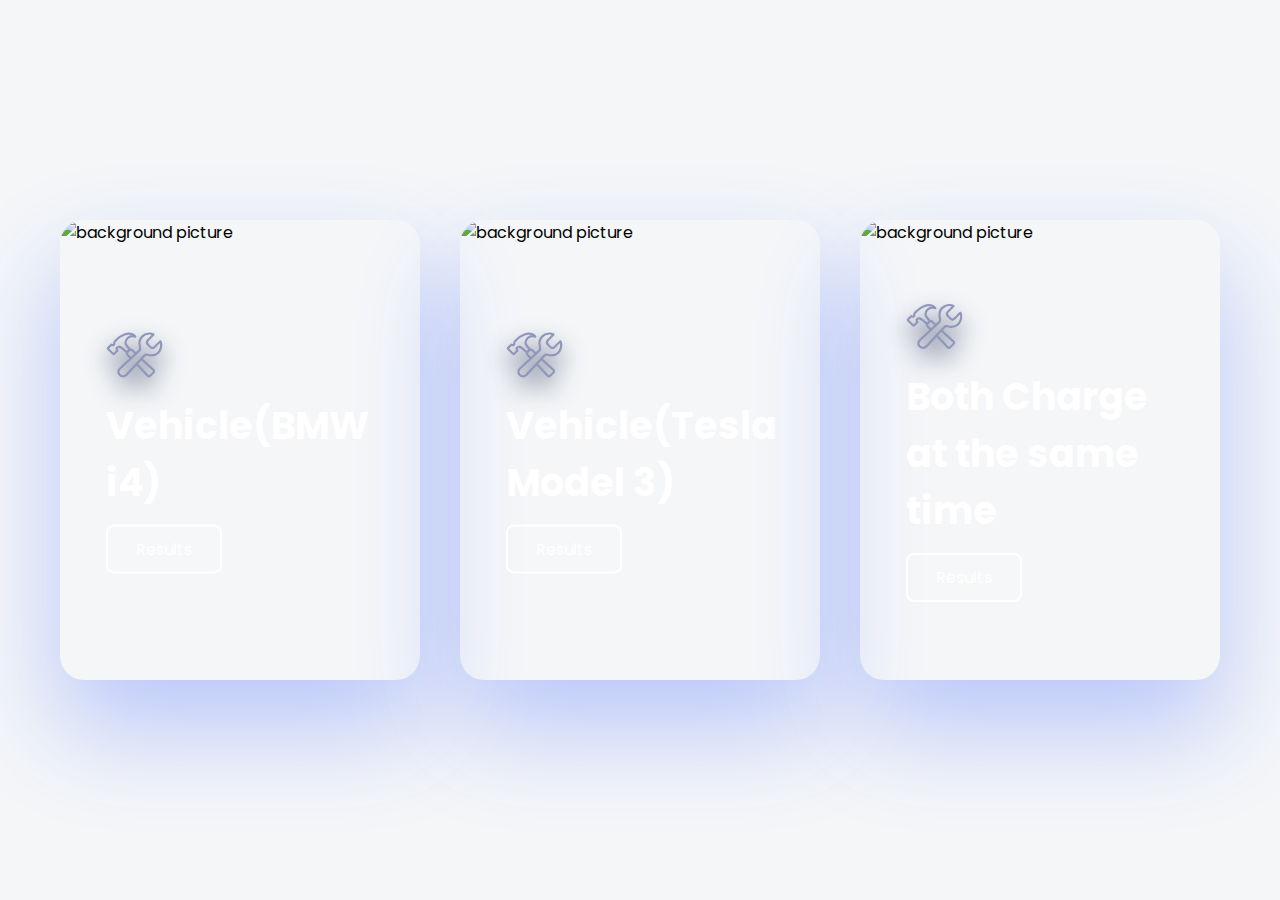
==== index.html @ 9f623bfb "Add files via upload" ====
<!DOCTYPE html>
<html lang="en">
<head>
    <meta charset="UTF-8">
    <title>Cars</title>
    <link rel="stylesheet" href="style.css">
</head>
<body>
    <div class="relative__container">
                <div class="full__width object__fit">
                    <img src="https://res.cloudinary.com/diod8pjhj/image/upload/v1670218349/bluegears2_sswjhb.jpg" alt="background picture">
                    <div class="absolute">
                        <svg xmlns="http://www.w3.org/2000/svg" class="icon" viewBox="0 0 512 512">
                            <path d="M436.67 184.11a27.17 27.17 0 01-38.3 0l-22.48-22.49a27.15 27.15 0 010-38.29l50.89-50.89a.85.85 0 00-.26-1.38C393.68 57 351.09 64.15 324.05 91c-25.88 25.69-27.35 64.27-17.87 98a27 27 0 01-7.67 27.14l-173 160.76a40.76 40.76 0 1057.57 57.54l162.15-173.3a27 27 0 0126.77-7.7c33.46 8.94 71.49 7.26 97.07-17.94 27.49-27.08 33.42-74.94 20.1-102.33a.85.85 0 00-1.36-.22z" fill="none" stroke-linecap="round" stroke-miterlimit="10" stroke-width="20" />
                            <path d="M224 284c-17.48-17-25.49-24.91-31-30.29a18.24 18.24 0 01-3.33-21.35 20.76 20.76 0 013.5-4.62l15.68-15.29a18.66 18.66 0 015.63-3.87 18.11 18.11 0 0120 3.62c5.45 5.29 15.43 15 33.41 32.52M317.07 291.3c40.95 38.1 90.62 83.27 110 99.41a13.46 13.46 0 01.94 19.92L394.63 444a14 14 0 01-20.29-.76c-16.53-19.18-61.09-67.11-99.27-107" fill="none" stroke-linecap="round" stroke-linejoin="round" stroke-width="20" />
                            <path d="M17.34 193.5l29.41-28.74a4.71 4.71 0 013.41-1.35 4.85 4.85 0 013.41 1.35h0a9.86 9.86 0 008.19 2.77c3.83-.42 7.92-1.6 10.57-4.12 6-5.8-.94-17.23 4.34-24.54a207 207 0 0119.78-22.6c6-5.88 29.84-28.32 69.9-44.45A107.31 107.31 0 01206.67 64c22.59 0 40 10 46.26 15.67a89.54 89.54 0 0110.28 11.64 78.92 78.92 0 00-9.21-2.77 68.82 68.82 0 00-20-1.26c-13.33 1.09-29.41 7.26-38 14-13.9 11-19.87 25.72-20.81 44.71-.68 14.12 2.72 22.1 36.1 55.49a6.6 6.6 0 01-.34 9.16l-18.22 18a6.88 6.88 0 01-9.54.09c-21.94-21.94-36.65-33.09-45-38.16s-15.07-6.5-18.3-6.85a30.85 30.85 0 00-18.27 3.87 11.39 11.39 0 00-2.64 2 14.14 14.14 0 00.42 20.08l1.71 1.6a4.63 4.63 0 010 6.64L71.73 246.6a4.71 4.71 0 01-3.41 1.4 4.86 4.86 0 01-3.41-1.35l-47.57-46.43a4.88 4.88 0 010-6.72z" fill="none" stroke-linecap="round" stroke-linejoin="round" stroke-width="20" />
                        </svg>
                        <h1>Vehicle(BMW i4)</h1>
                        <a href="vehicleone.html" class="button">Results</a>
                    </div>
                </div>
            </div>
    <div class="relative__container">
                <div class="full__width object__fit">
                    <img src="https://res.cloudinary.com/diod8pjhj/image/upload/v1670218349/bluegears2_sswjhb.jpg" alt="background picture">
                    <div class="absolute">
                        <svg xmlns="http://www.w3.org/2000/svg" class="icon" viewBox="0 0 512 512">
                            <path d="M436.67 184.11a27.17 27.17 0 01-38.3 0l-22.48-22.49a27.15 27.15 0 010-38.29l50.89-50.89a.85.85 0 00-.26-1.38C393.68 57 351.09 64.15 324.05 91c-25.88 25.69-27.35 64.27-17.87 98a27 27 0 01-7.67 27.14l-173 160.76a40.76 40.76 0 1057.57 57.54l162.15-173.3a27 27 0 0126.77-7.7c33.46 8.94 71.49 7.26 97.07-17.94 27.49-27.08 33.42-74.94 20.1-102.33a.85.85 0 00-1.36-.22z" fill="none" stroke-linecap="round" stroke-miterlimit="10" stroke-width="20" />
                            <path d="M224 284c-17.48-17-25.49-24.91-31-30.29a18.24 18.24 0 01-3.33-21.35 20.76 20.76 0 013.5-4.62l15.68-15.29a18.66 18.66 0 015.63-3.87 18.11 18.11 0 0120 3.62c5.45 5.29 15.43 15 33.41 32.52M317.07 291.3c40.95 38.1 90.62 83.27 110 99.41a13.46 13.46 0 01.94 19.92L394.63 444a14 14 0 01-20.29-.76c-16.53-19.18-61.09-67.11-99.27-107" fill="none" stroke-linecap="round" stroke-linejoin="round" stroke-width="20" />
                            <path d="M17.34 193.5l29.41-28.74a4.71 4.71 0 013.41-1.35 4.85 4.85 0 013.41 1.35h0a9.86 9.86 0 008.19 2.77c3.83-.42 7.92-1.6 10.57-4.12 6-5.8-.94-17.23 4.34-24.54a207 207 0 0119.78-22.6c6-5.88 29.84-28.32 69.9-44.45A107.31 107.31 0 01206.67 64c22.59 0 40 10 46.26 15.67a89.54 89.54 0 0110.28 11.64 78.92 78.92 0 00-9.21-2.77 68.82 68.82 0 00-20-1.26c-13.33 1.09-29.41 7.26-38 14-13.9 11-19.87 25.72-20.81 44.71-.68 14.12 2.72 22.1 36.1 55.49a6.6 6.6 0 01-.34 9.16l-18.22 18a6.88 6.88 0 01-9.54.09c-21.94-21.94-36.65-33.09-45-38.16s-15.07-6.5-18.3-6.85a30.85 30.85 0 00-18.27 3.87 11.39 11.39 0 00-2.64 2 14.14 14.14 0 00.42 20.08l1.71 1.6a4.63 4.63 0 010 6.64L71.73 246.6a4.71 4.71 0 01-3.41 1.4 4.86 4.86 0 01-3.41-1.35l-47.57-46.43a4.88 4.88 0 010-6.72z" fill="none" stroke-linecap="round" stroke-linejoin="round" stroke-width="20" />
                        </svg>
                        <h1>Vehicle(Tesla Model 3)</h1>
                        <a href="vehicletwo.html" class="button">Results</a>
                    </div>
                </div>
            </div>
    <div class="relative__container">
        <div class="full__width object__fit">
            <img src="https://res.cloudinary.com/diod8pjhj/image/upload/v1670218349/bluegears2_sswjhb.jpg" alt="background picture">
            <div class="absolute">
                <svg xmlns="http://www.w3.org/2000/svg" class="icon" viewBox="0 0 512 512">
                    <path d="M436.67 184.11a27.17 27.17 0 01-38.3 0l-22.48-22.49a27.15 27.15 0 010-38.29l50.89-50.89a.85.85 0 00-.26-1.38C393.68 57 351.09 64.15 324.05 91c-25.88 25.69-27.35 64.27-17.87 98a27 27 0 01-7.67 27.14l-173 160.76a40.76 40.76 0 1057.57 57.54l162.15-173.3a27 27 0 0126.77-7.7c33.46 8.94 71.49 7.26 97.07-17.94 27.49-27.08 33.42-74.94 20.1-102.33a.85.85 0 00-1.36-.22z" fill="none" stroke-linecap="round" stroke-miterlimit="10" stroke-width="20" />
                    <path d="M224 284c-17.48-17-25.49-24.91-31-30.29a18.24 18.24 0 01-3.33-21.35 20.76 20.76 0 013.5-4.62l15.68-15.29a18.66 18.66 0 015.63-3.87 18.11 18.11 0 0120 3.62c5.45 5.29 15.43 15 33.41 32.52M317.07 291.3c40.95 38.1 90.62 83.27 110 99.41a13.46 13.46 0 01.94 19.92L394.63 444a14 14 0 01-20.29-.76c-16.53-19.18-61.09-67.11-99.27-107" fill="none" stroke-linecap="round" stroke-linejoin="round" stroke-width="20" />
                    <path d="M17.34 193.5l29.41-28.74a4.71 4.71 0 013.41-1.35 4.85 4.85 0 013.41 1.35h0a9.86 9.86 0 008.19 2.77c3.83-.42 7.92-1.6 10.57-4.12 6-5.8-.94-17.23 4.34-24.54a207 207 0 0119.78-22.6c6-5.88 29.84-28.32 69.9-44.45A107.31 107.31 0 01206.67 64c22.59 0 40 10 46.26 15.67a89.54 89.54 0 0110.28 11.64 78.92 78.92 0 00-9.21-2.77 68.82 68.82 0 00-20-1.26c-13.33 1.09-29.41 7.26-38 14-13.9 11-19.87 25.72-20.81 44.71-.68 14.12 2.72 22.1 36.1 55.49a6.6 6.6 0 01-.34 9.16l-18.22 18a6.88 6.88 0 01-9.54.09c-21.94-21.94-36.65-33.09-45-38.16s-15.07-6.5-18.3-6.85a30.85 30.85 0 00-18.27 3.87 11.39 11.39 0 00-2.64 2 14.14 14.14 0 00.42 20.08l1.71 1.6a4.63 4.63 0 010 6.64L71.73 246.6a4.71 4.71 0 01-3.41 1.4 4.86 4.86 0 01-3.41-1.35l-47.57-46.43a4.88 4.88 0 010-6.72z" fill="none" stroke-linecap="round" stroke-linejoin="round" stroke-width="20" />
                </svg>
                <h1>Both Charge at the same time</h1>
                <a href="sametime.html" class="button">Results</a>
            </div>
        </div>
    </div>
</body>
</html>
---- style.css ----
@import url("https://fonts.googleapis.com/css2?family=Poppins:wght@300;400;500;600;700;800;900&display=swap");
*,
*:after,
*:before {
    box-sizing: border-box;
    padding: 0;
    margin: 0;
    font-family: "Poppins", sans-serif;
}
body {
    background-color: rgb(244, 246, 248);
    padding: 40px;
    min-height: 100vh;
    margin: auto;
    display: flex;
    justify-content: space-between;
    align-items: center;
}
.relative__container {
    width: 100%;
    margin: 20px;
    position: relative;
}
.full__width img {
    width: 100%;
    height: 460px;
    border-radius: 1.5rem;
    box-shadow: rgba(31, 75, 255, 0.28) 0px 48px 100px 0px;
}
.object__fit img {
    object-fit: cover;
    display: block;
}
.absolute {
    padding: 10px;
    position: absolute;
    top: 50%;
    left: 50%;
    transform: translate(-50%, -50%);
    text-align: left;
    width: 80%;
}
.icon {
    width: 57px;
    height: 57px;
    margin-bottom: 6px;
    stroke: #8f98bb;
    filter: drop-shadow(0px 12px 12px #1c274f);
}
h1 {
    font-size: 38px;
    margin-bottom: 14px;
    color: #fff;
}
p {
    font-size: 18px;
    margin-bottom: 30px;
    line-height: 28px;
    color: rgba(255, 255, 255, 0.75);
}
.button {
    background-color: rgba(255, 255, 255, 0.1);
    color: #fff;
    border: 2px solid #fff;
    border-radius: 0.5rem;
    padding: 10px 28px;
    text-decoration: none;
    display: inline-block;
    transition: 0.25s;
}
.button:hover {
    background-color: rgba(255, 255, 255, 0.2);
    box-shadow: rgba(17, 12, 46, 0.2) 0px 48px 60px 0px;
}
.button:active {
    background-color: rgba(255, 255, 255, 0);
    box-shadow: none;
}
@media (max-width: 1000px) {
    body{
        display: grid;
    }
}
@media (max-width: 600px) {
    body {
        padding: 10px;
    }
    .full__width img {
        width: 100%;
        height: 420px;
        border-radius: 0.75rem;
    }
    .absolute {
        padding: 20px;
        width: 100%;
        text-align: center;
    }
    .icon {
        width: 53px;
        height: 53px;
        margin-bottom: 16px;
    }
    h1 {
        font-size: 28px;
    }
    p {
        font-size: 16px;
        line-height: 22px;
        width: 100%;
    }
    .button {
        display: block;
    }
}
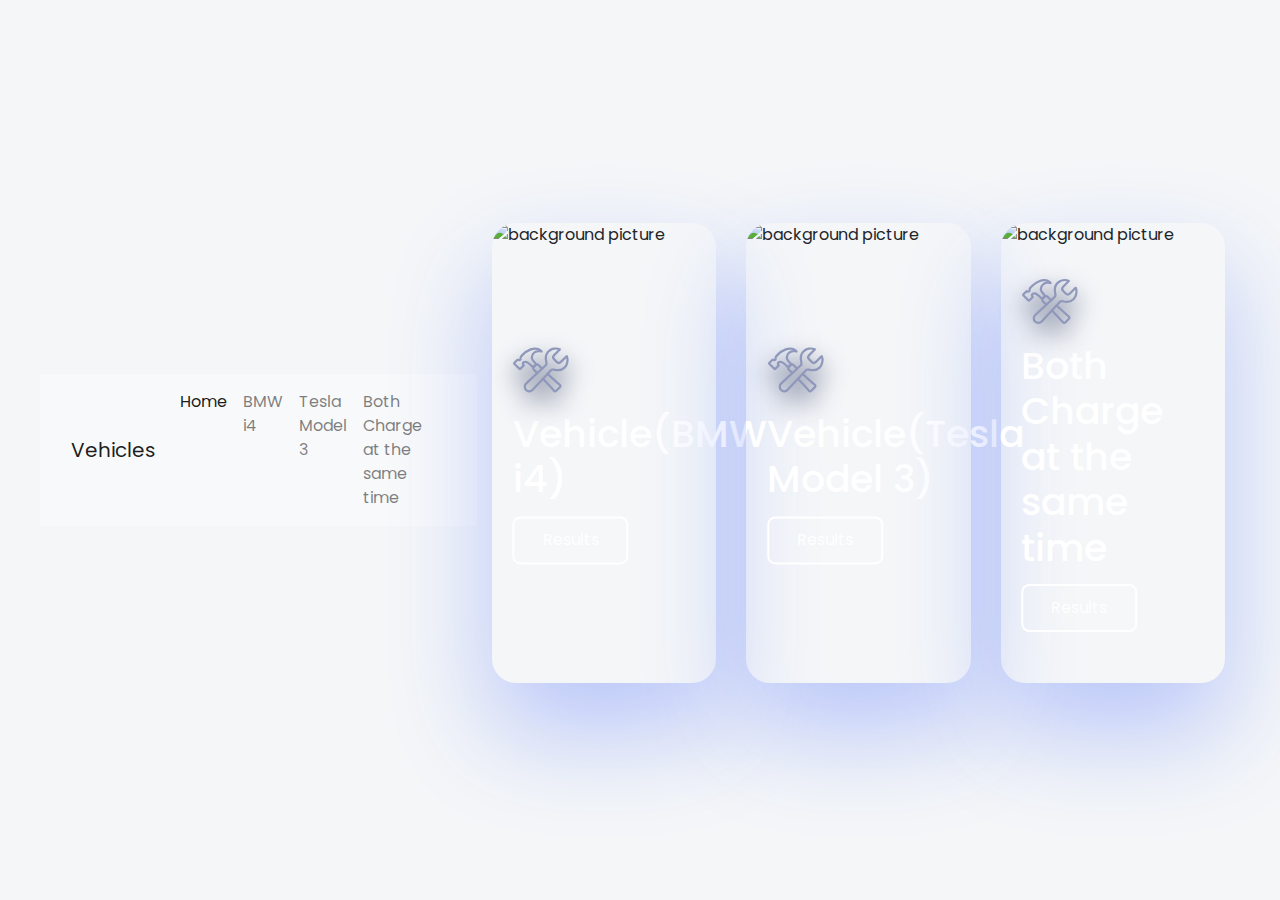
==== commit e50a8889: "Add files via upload" ====
--- a/index.html
+++ b/index.html
@@ -3,10 +3,37 @@
 <head>
     <meta charset="UTF-8">
     <title>Cars</title>
+    <link rel="stylesheet" href="https://cdn.jsdelivr.net/npm/bootstrap@4.0.0/dist/css/bootstrap.min.css" integrity="sha384-Gn5384xqQ1aoWXA+058RXPxPg6fy4IWvTNh0E263XmFcJlSAwiGgFAW/dAiS6JXm" crossorigin="anonymous">
     <link rel="stylesheet" href="style.css">
 </head>
 <body>
-    <div class="relative__container">
+    <nav class="navbar navbar-expand-lg navbar-light bg-light">
+    <div class="container-fluid">
+        <a class="navbar-brand" href="#">Vehicles</a>
+        <button class="navbar-toggler" type="button" data-bs-toggle="collapse" data-bs-target="#navbarNav" aria-controls="navbarNav" aria-expanded="false" aria-label="Toggle navigation">
+            <span class="navbar-toggler-icon"></span>
+        </button>
+        <div class="collapse navbar-collapse" id="navbarNav">
+            <ul class="navbar-nav">
+                <li class="nav-item">
+                    <a class="nav-link active" aria-current="page" href="index.html">Home</a>
+                </li>
+                <li class="nav-item">
+                    <a class="nav-link" href="vehicleone.html">BMW i4</a>
+                </li>
+                <li class="nav-item">
+                    <a class="nav-link" href="vehicletwo.html">Tesla Model 3</a>
+                </li>
+                <li class="nav-item">
+                    <a class="nav-link" href="sametime.html">Both Charge at the same time</a>
+                </li>
+            </ul>
+        </div>
+    </div>
+</nav>
+    <div class="container">
+        <div class="row">
+            <div style="margin-top: 5px" class="col-lg-4 col-md-6 col-sm-12">
                 <div class="full__width object__fit">
                     <img src="https://res.cloudinary.com/diod8pjhj/image/upload/v1670218349/bluegears2_sswjhb.jpg" alt="background picture">
                     <div class="absolute">
@@ -20,7 +47,7 @@
                     </div>
                 </div>
             </div>
-    <div class="relative__container">
+            <div style="margin-top: 5px" class="col-lg-4 col-md-6 col-sm-12">
                 <div class="full__width object__fit">
                     <img src="https://res.cloudinary.com/diod8pjhj/image/upload/v1670218349/bluegears2_sswjhb.jpg" alt="background picture">
                     <div class="absolute">
@@ -34,19 +61,25 @@
                     </div>
                 </div>
             </div>
-    <div class="relative__container">
-        <div class="full__width object__fit">
-            <img src="https://res.cloudinary.com/diod8pjhj/image/upload/v1670218349/bluegears2_sswjhb.jpg" alt="background picture">
-            <div class="absolute">
-                <svg xmlns="http://www.w3.org/2000/svg" class="icon" viewBox="0 0 512 512">
-                    <path d="M436.67 184.11a27.17 27.17 0 01-38.3 0l-22.48-22.49a27.15 27.15 0 010-38.29l50.89-50.89a.85.85 0 00-.26-1.38C393.68 57 351.09 64.15 324.05 91c-25.88 25.69-27.35 64.27-17.87 98a27 27 0 01-7.67 27.14l-173 160.76a40.76 40.76 0 1057.57 57.54l162.15-173.3a27 27 0 0126.77-7.7c33.46 8.94 71.49 7.26 97.07-17.94 27.49-27.08 33.42-74.94 20.1-102.33a.85.85 0 00-1.36-.22z" fill="none" stroke-linecap="round" stroke-miterlimit="10" stroke-width="20" />
-                    <path d="M224 284c-17.48-17-25.49-24.91-31-30.29a18.24 18.24 0 01-3.33-21.35 20.76 20.76 0 013.5-4.62l15.68-15.29a18.66 18.66 0 015.63-3.87 18.11 18.11 0 0120 3.62c5.45 5.29 15.43 15 33.41 32.52M317.07 291.3c40.95 38.1 90.62 83.27 110 99.41a13.46 13.46 0 01.94 19.92L394.63 444a14 14 0 01-20.29-.76c-16.53-19.18-61.09-67.11-99.27-107" fill="none" stroke-linecap="round" stroke-linejoin="round" stroke-width="20" />
-                    <path d="M17.34 193.5l29.41-28.74a4.71 4.71 0 013.41-1.35 4.85 4.85 0 013.41 1.35h0a9.86 9.86 0 008.19 2.77c3.83-.42 7.92-1.6 10.57-4.12 6-5.8-.94-17.23 4.34-24.54a207 207 0 0119.78-22.6c6-5.88 29.84-28.32 69.9-44.45A107.31 107.31 0 01206.67 64c22.59 0 40 10 46.26 15.67a89.54 89.54 0 0110.28 11.64 78.92 78.92 0 00-9.21-2.77 68.82 68.82 0 00-20-1.26c-13.33 1.09-29.41 7.26-38 14-13.9 11-19.87 25.72-20.81 44.71-.68 14.12 2.72 22.1 36.1 55.49a6.6 6.6 0 01-.34 9.16l-18.22 18a6.88 6.88 0 01-9.54.09c-21.94-21.94-36.65-33.09-45-38.16s-15.07-6.5-18.3-6.85a30.85 30.85 0 00-18.27 3.87 11.39 11.39 0 00-2.64 2 14.14 14.14 0 00.42 20.08l1.71 1.6a4.63 4.63 0 010 6.64L71.73 246.6a4.71 4.71 0 01-3.41 1.4 4.86 4.86 0 01-3.41-1.35l-47.57-46.43a4.88 4.88 0 010-6.72z" fill="none" stroke-linecap="round" stroke-linejoin="round" stroke-width="20" />
-                </svg>
-                <h1>Both Charge at the same time</h1>
-                <a href="sametime.html" class="button">Results</a>
+            <div style="margin-top: 5px" class="col-lg-4 col-md-6 col-sm-12">
+                <div class="full__width object__fit">
+                    <img src="https://res.cloudinary.com/diod8pjhj/image/upload/v1670218349/bluegears2_sswjhb.jpg" alt="background picture">
+                    <div class="absolute">
+                        <svg xmlns="http://www.w3.org/2000/svg" class="icon" viewBox="0 0 512 512">
+                            <path d="M436.67 184.11a27.17 27.17 0 01-38.3 0l-22.48-22.49a27.15 27.15 0 010-38.29l50.89-50.89a.85.85 0 00-.26-1.38C393.68 57 351.09 64.15 324.05 91c-25.88 25.69-27.35 64.27-17.87 98a27 27 0 01-7.67 27.14l-173 160.76a40.76 40.76 0 1057.57 57.54l162.15-173.3a27 27 0 0126.77-7.7c33.46 8.94 71.49 7.26 97.07-17.94 27.49-27.08 33.42-74.94 20.1-102.33a.85.85 0 00-1.36-.22z" fill="none" stroke-linecap="round" stroke-miterlimit="10" stroke-width="20" />
+                            <path d="M224 284c-17.48-17-25.49-24.91-31-30.29a18.24 18.24 0 01-3.33-21.35 20.76 20.76 0 013.5-4.62l15.68-15.29a18.66 18.66 0 015.63-3.87 18.11 18.11 0 0120 3.62c5.45 5.29 15.43 15 33.41 32.52M317.07 291.3c40.95 38.1 90.62 83.27 110 99.41a13.46 13.46 0 01.94 19.92L394.63 444a14 14 0 01-20.29-.76c-16.53-19.18-61.09-67.11-99.27-107" fill="none" stroke-linecap="round" stroke-linejoin="round" stroke-width="20" />
+                            <path d="M17.34 193.5l29.41-28.74a4.71 4.71 0 013.41-1.35 4.85 4.85 0 013.41 1.35h0a9.86 9.86 0 008.19 2.77c3.83-.42 7.92-1.6 10.57-4.12 6-5.8-.94-17.23 4.34-24.54a207 207 0 0119.78-22.6c6-5.88 29.84-28.32 69.9-44.45A107.31 107.31 0 01206.67 64c22.59 0 40 10 46.26 15.67a89.54 89.54 0 0110.28 11.64 78.92 78.92 0 00-9.21-2.77 68.82 68.82 0 00-20-1.26c-13.33 1.09-29.41 7.26-38 14-13.9 11-19.87 25.72-20.81 44.71-.68 14.12 2.72 22.1 36.1 55.49a6.6 6.6 0 01-.34 9.16l-18.22 18a6.88 6.88 0 01-9.54.09c-21.94-21.94-36.65-33.09-45-38.16s-15.07-6.5-18.3-6.85a30.85 30.85 0 00-18.27 3.87 11.39 11.39 0 00-2.64 2 14.14 14.14 0 00.42 20.08l1.71 1.6a4.63 4.63 0 010 6.64L71.73 246.6a4.71 4.71 0 01-3.41 1.4 4.86 4.86 0 01-3.41-1.35l-47.57-46.43a4.88 4.88 0 010-6.72z" fill="none" stroke-linecap="round" stroke-linejoin="round" stroke-width="20" />
+                        </svg>
+                        <h1>Both Charge at the same time</h1>
+                        <a href="sametime.html" class="button">Results</a>
+                    </div>
+                </div>
             </div>
         </div>
     </div>
+    <script src="https://cdn.jsdelivr.net/npm/bootstrap@5.0.2/dist/js/bootstrap.bundle.min.js" integrity="sha384-MrcW6ZMFYlzcLA8Nl+NtUVF0sA7MsXsP1UyJoMp4YLEuNSfAP+JcXn/tWtIaxVXM" crossorigin="anonymous"></script>
+    <script src="https://cdn.jsdelivr.net/npm/@popperjs/core@2.9.2/dist/umd/popper.min.js" integrity="sha384-IQsoLXl5PILFhosVNubq5LC7Qb9DXgDA9i+tQ8Zj3iwWAwPtgFTxbJ8NT4GN1R8p" crossorigin="anonymous"></script>
+    <script src="https://cdn.jsdelivr.net/npm/bootstrap@5.0.2/dist/js/bootstrap.min.js" integrity="sha384-cVKIPhGWiC2Al4u+LWgxfKTRIcfu0JTxR+EQDz/bgldoEyl4H0zUF0QKbrJ0EcQF" crossorigin="anonymous"></script>
+
 </body>
-</html>+</html>
